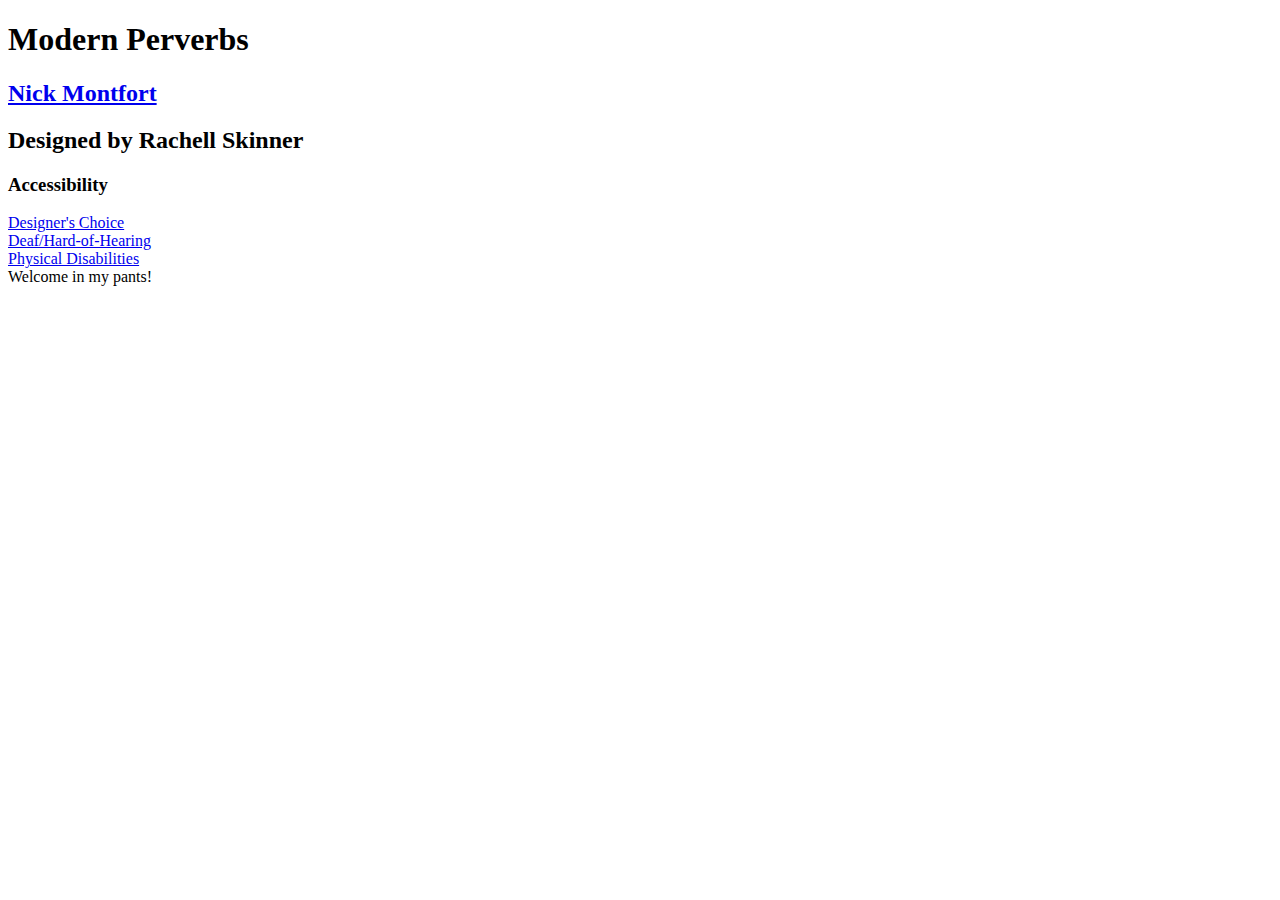
==== deafDesign.html @ a18fb12d "Add files via upload" ====
<!DOCTYPE html>
<html lang="en" >
<head>
<meta http-equiv="content-type" content="text/html; charset=utf-8">
<!--
Modern Perverbs, copyright (c) 2014 Nick Montfort <nickm@nickm.com>

Permission to use, copy, modify, and/or distribute this software for any
purpose with or without fee is hereby granted, provided that the above
copyright notice and this permission notice appear in all copies.

THE SOFTWARE IS PROVIDED "AS IS" AND THE AUTHOR DISCLAIMS ALL WARRANTIES
WITH REGARD TO THIS SOFTWARE INCLUDING ALL IMPLIED WARRANTIES OF
MERCHANTABILITY AND FITNESS. IN NO EVENT SHALL THE AUTHOR BE LIABLE FOR ANY
SPECIAL, DIRECT, INDIRECT, OR CONSEQUENTIAL DAMAGES OR ANY DAMAGES
WHATSOEVER RESULTING FROM LOSS OF USE, DATA OR PROFITS, WHETHER IN AN
ACTION OF CONTRACT, NEGLIGENCE OR OTHER TORTIOUS ACTION, ARISING OUT OF OR
IN CONNECTION WITH THE USE OR PERFORMANCE OF THIS SOFTWARE.
-->
<script type="text/javascript">
var t = 0;
// All but the last character ends up as the beginning of the output.
// The last character is tacked onto the very end.
var left = ["It’s five o’clock.", "There’s a party —.", "All roads lead.", "Welcome!", "Keep your data.", "The road goes.", "The sun never sets.", "There’s no place like…", "Can one simply walk?", "No man is.", "Right or wrong,.", "Tell it.", "The Internet is."];
// This ends up as the end of the output, except for the very last character.
var right = ["somewhere", "in my pants", "to Rome", "to the jungle", "in the Cloud", "ever ever on", "on the British Empire", "home", "into Mordor", "an island", "my country", "to the hand", "a series of tubes"];
function rand_range(max) {
    "use strict";
    return Math.floor(Math.random() * (max + 1));
}
function litany() {
    "use strict";
    var last, text, l, r, main = document.getElementById('textProducer');
    if (t <= 24) {
        t += 1;
    } else {
        main.removeChild(document.getElementById('textProducer').firstChild);
    }
    last = document.createElement('div');
    l = rand_range(left.length - 1);
    r = rand_range(right.length - 2);
    if (r >= l) {
        r += 1;
    }
    text = left[l].slice(0, left[l].length - 1) + " " + right[r] + left[l].slice(-1);
    last.appendChild(document.createTextNode(text));
    main.appendChild(last);
}
function produce_litany() {
    "use strict";
    litany();
    setInterval(litany, 2500);
}</script>
  <link rel="stylesheet" href="https://fonts.googleapis.com/css2?family=Abril+Fatface&display=swap">
  <link href="https://fonts.googleapis.com/css2?family=Space+Grotesk:wght@400;700&display=swap" rel="stylesheet">
  <link rel="stylesheet" type="text/css" href="../Styles/deafStylesheet.css">
  <title>Modern Perverbs</title>
</head>


<body onload="produce_litany();">

<div id="heading">
<h1 id="title">Modern Perverbs</h1>
<h2 id="author"><a href="https://nickm.com/">Nick Montfort</a></h2>
<h2 id="designer">Designed by Rachell Skinner</h2>
</div>

<div id="entireNavigation">
<div id="navMenuTitle">
<h3>Accessibility</h3>
</div>
<div id="navMenu">
<nav>
    <a class="navItem" href="../index.html">Designer's Choice</a><br>
    <a class="navItem" id="currentPage" href="deafDesign.html">Deaf/Hard-of-Hearing</a><br>
    <a class="navItem" href="physicalDesign.html">Physical Disabilities</a>
</nav>
</div>
</div>


<!--this div produces the javascript text-->
<div id="textProducer"></div>



</body>
</html>
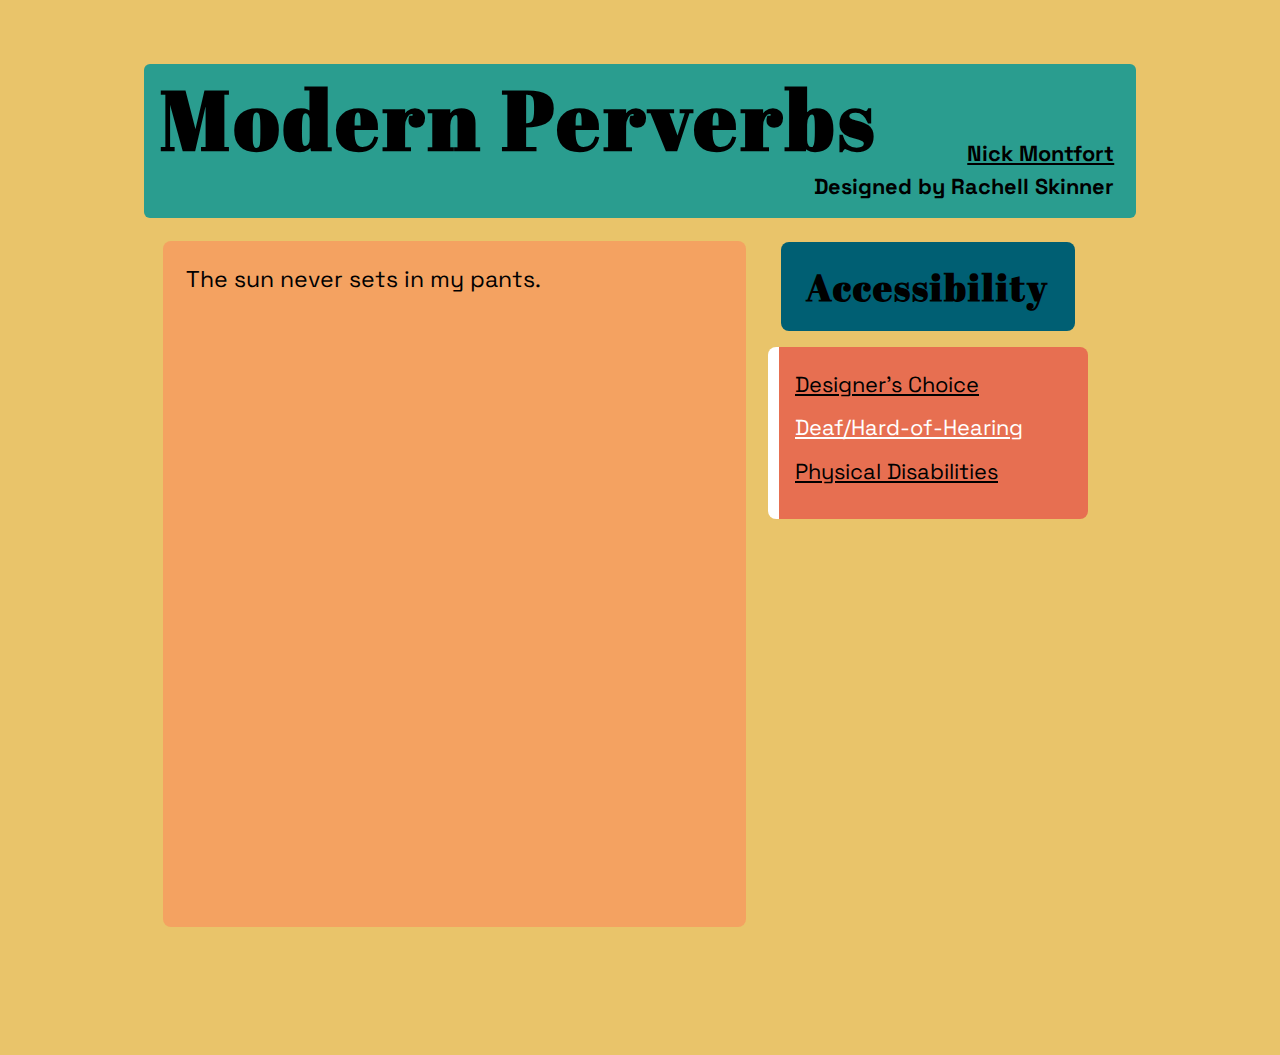
==== commit 964e5a39: "Update deafDesign.html" ====
--- a/deafDesign.html
+++ b/deafDesign.html
@@ -53,7 +53,7 @@
 }</script>
   <link rel="stylesheet" href="https://fonts.googleapis.com/css2?family=Abril+Fatface&display=swap">
   <link href="https://fonts.googleapis.com/css2?family=Space+Grotesk:wght@400;700&display=swap" rel="stylesheet">
-  <link rel="stylesheet" type="text/css" href="../Styles/deafStylesheet.css">
+  <link rel="stylesheet" type="text/css" href="./deafStylesheet.css">
   <title>Modern Perverbs</title>
 </head>
 
@@ -86,4 +86,4 @@
 
 
 </body>
-</html>+</html>
--- a/deafStylesheet.css
+++ b/deafStylesheet.css
@@ -0,0 +1,107 @@
+body {
+ background-color: #E9C46A;
+ font-family: 'Space Grotesk', sans-serif;
+ margin: 10%;
+ margin-top: 5%;
+}
+a {
+ color: black;
+ text-decoration:;
+}
+a:hover{
+    color: white;
+}
+#heading{
+    background-color: #2A9D8F;
+    height: 12vmax;
+    width: 75vmax;
+    margin-left: auto;
+    margin-right: auto;
+    border-radius: 6px;
+    padding-left: 1em;
+    padding-right: 1em;
+    position: relative;
+}
+#title{
+    font-family: 'Abril Fatface', cursive;
+    letter-spacing: 4px;
+    font-size: 6.5vmax;
+    position: absolute;
+    top: -0.7em;
+}
+#author{
+    font-weight: 700;
+    position: absolute;
+    bottom: 1.5em;
+    right: 1em;
+    font-size: 1.7vmax;
+}
+#designer{
+    font-weight: 700;
+    position: absolute;
+    bottom: 0px;
+    right: 1em;
+    font-size: 1.7vmax;
+}
+#entireNavigation{
+    float: right;
+    width: 25vmax;
+    height: 30vmax;
+    position: relative;
+    right: 4em;
+    margin-top: 1.5em;
+}
+#navMenuTitle{
+    text-align:center;
+    height: 7vmax;
+    width: 23vmax;
+    background-color: #005F73;
+    border-radius: 8px;
+    font-family: 'Abril Fatface', cursive;
+    letter-spacing: 2px;
+    font-size: 2.5vmax;
+    position: absolute;
+    top: 0px;
+    left: 4%;
+}
+#navMenuTitle h3{
+    margin: 0;
+    position: absolute;
+    top: 50%;
+    left: 50%;
+    transform: translate(-50%, -50%);
+    color: black;
+}
+#navMenu{
+    text-align: left;
+    line-height: 2;
+    background-color: #E76F51;
+    border-left-style: solid;
+    border-color: white;
+    border-radius: 8px;
+    border-width: .7em; 
+    height: 11vmax;
+    padding: 1em;
+    position: absolute;
+    top: 8.2vmax;
+    right: 0px;
+    left: 0px;
+}
+.navItem{
+   font-size: 1.7vmax; 
+}
+#currentPage{
+    color: white;
+    cursor: default;
+}
+#textProducer{
+    background-color: #F4A261;
+    margin-top: 1em;
+    width: 42vmax;
+    height: 50vmax;
+    padding: 1em;
+    border-radius: 8px;
+    position: relative;
+    left: 1.5em;
+    font-size: 1.8vmax;
+}
